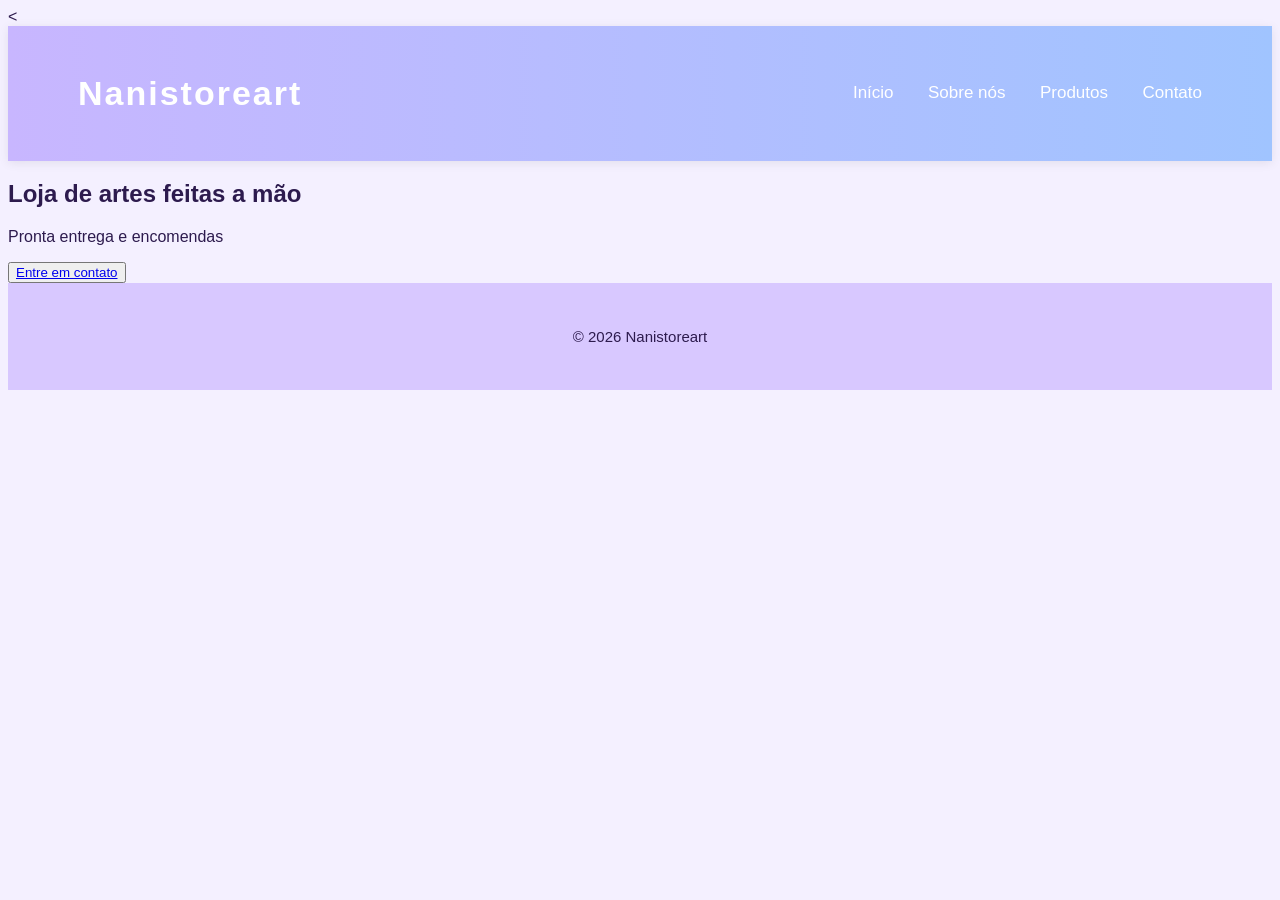
==== index.html @ aa0c8c65 "Update index.html" ====
<!DOCTYPE html>
<html lang="pt-br">
<head>
    <meta charset="UTF-8">
    <title>Nanistoreart</title>
    <<link rel="stylesheet" href="CSS.css">
</head>
<body>

    <header>
        <h1>Nanistoreart</h1>
        <nav>
           <a href="index.html">Início</a> 
            <a href="Sobre_nos.html">Sobre nós</a>
            <a href="Produtos.html">Produtos</a>
            <a href="Contato.html">Contato</a>
        </nav>
    </header>

    <section class="hero">

        <div class="overlay">
            <h2>Loja de artes feitas a mão</h2>
            <p>Pronta entrega e encomendas</p>
            <button> <a href="Contato.html">Entre em contato </a> </button>
        </div>
    </section>

   
    


    <footer>
        <p>© 2026 Nanistoreart </p>
    </footer>
    

</body>
</html>
---- CSS.css ----
body {
    background: #f4f0ff;
    font-family: 'Poppins', sans-serif;
    color: #2d1b4e;
}

/* HEADER */

header {
    display: flex;
    justify-content: space-between;
    align-items: center;

    padding: 25px 70px;

    background: linear-gradient(
        90deg,
        #c8b6ff,
        #a0c4ff
    );

    box-shadow: 0 2px 10px rgba(0,0,0,0.08);
}

header h1 {
    font-size: 34px;
    color: white;
    letter-spacing: 2px;
}

header nav a {
    text-decoration: none;
    color: white;
    margin-left: 30px;
    font-size: 17px;
    transition: 0.3s;
}

header nav a:hover {
    color: #2d1b4e;
}

/* HERO */

hero {
    height: 100vh;

    background:
        linear-gradient(
            rgba(95, 70, 160, 0.45),
            rgba(80, 120, 255, 0.35)
        ),

        url('https://images.unsplash.com/photo-1452860606245-08befc0ff44b?q=80&w=1974');

    background-size: cover;
    background-position: center;
    background-repeat: no-repeat;
    display: flex;
    align-items: center;
    text-decoration: none;
    padding-left: 90px;
}

hero2 {
    height: 300vh;

    background:
        linear-gradient(
            rgba(95, 70, 160, 0.45),
            rgba(80, 120, 255, 0.35)
        );
}

/* OVERLAY */
overlay {
    max-width: 650px;
    background: rgba(255,255,255,0.15);
    backdrop-filter: blur(8px);
    padding: 55px;
    border-radius: 25px;
    border: 1px solid rgba(255,255,255,0.2);
    display: flex;
    flex-direction: column;
    text-decoration: none;
}

overlay h2 {
    font-size: 70px;
    color: white;
    line-height: 1.1;
    margin-bottom: 20px;
}

overlay p {
    font-size: 20px;
    color: #f5f5f5;
    line-height: 1.7;
}

/* BOTÃO */

overlay button {
    width: 240px;
    margin-top: 30px;
    padding: 15px 35px;
    border: none;
    border-radius: 40px;
    background: linear-gradient(90deg, #b388ff,#7ab8ff);
    color: white;
    text-decoration: none;
    font-size: 17px;
    font-weight: bold;
    cursor: pointer;
    transition: 0.3s;
}

overlay button:hover {
    background: linear-gradient(
        90deg,
        #9d6bff,
        #5da9ff);
    text-decoration: none;
    transform: scale(1.05);
}

/* FOOTER */

footer {
    text-align: center;
    padding: 30px;
    background: #d8c8ff;
    color: #2d1b4e;
    font-size: 15px;
}

/* CONTATO */

contato {
    padding: 100px 60px;
    background: #f4f0ff;
    text-align: center;
}

contato h2 {
    font-size: 50px;
    margin-bottom: 60px;
    color: #6c63ff;
}

/* CARDS */

cards {
    display: flex;
    justify-content: center;
    gap: 40px;
    flex-wrap: wrap;
}

card {
    width: 320px;
    padding: 40px;
    border-radius: 25px;
    background: white;
    box-shadow: 0 5px 20px rgba(0,0,0,0.08);
    transition: 0.3s;
}

card:hover {
    transform: translateY(-10px);
}

card h3 {
    font-size: 30px;
    margin-bottom: 20px;
    color: #7b68ee;
}

card p {
    font-size: 17px;
    margin-bottom: 30px;
    color: #555;
    line-height: 1.6;
}

/* BOTÕES */

card a {
    display: inline-block;
    padding: 14px 28px;
    border-radius: 40px;
    text-decoration: none;
    color: white;
    font-weight: bold;
    background: linear-gradient(
        90deg,
        #b388ff,
        #7ab8ff
    );

    transition: 0.3s;
}

card a:hover {
    transform: scale(1.05);
    background: linear-gradient(
        90deg,
        #9d6bff,
        #5da9ff
    );
}

/* CARD DO INSTAGRAM */

instagram {
    background: linear-gradient(
        180deg,
        #fdf0ff,
        #eef4ff
    );
}
produto {
    width: 300px;
    border: 2px solid #000000;
    border-radius: 12px;
    padding: 15px;
    text-align: center;
    box-shadow: 0 4px 10px rgba(0, 0, 0, 0.384);
    background-color: #5e3eaa88;
    margin: 20px 0;
}

container-produtos {
    display: flex;
    flex-wrap: wrap;
    gap: 20px;
    justify-content: center;
    padding: 20px;
}

.produto img {
    width: 100%;
    height: 275px;
    border-radius: 8px;
}

produto h2 {
    margin: 10px 0;
}

produto button {
    background-color: #000;
    color: white;
    border: none;
    padding: 10px 20px;
    border-radius: 6px;
    cursor: pointer;
}

produto button:hover {
    background-color: #333;
}

sobre-nos {
    max-width: 900px;
    margin: 80px auto;
    padding: 50px;
    background: rgba(255,255,255,0.8);
    backdrop-filter: blur(10px);
    border-radius: 25px;
    box-shadow: 0 10px 30px rgba(0,0,0,0.08);
    text-align: center;
}

sobre-nos .icone {
    font-size: 60px;
    margin-bottom: 20px;
}

sobre-nos h2 {
    color: #6c63ff;
    font-size: 42px;
    margin-bottom: 20px;
}

sobre-nos p {
    font-size: 18px;
    line-height: 1.8;
    color: #3f3f3f;
}
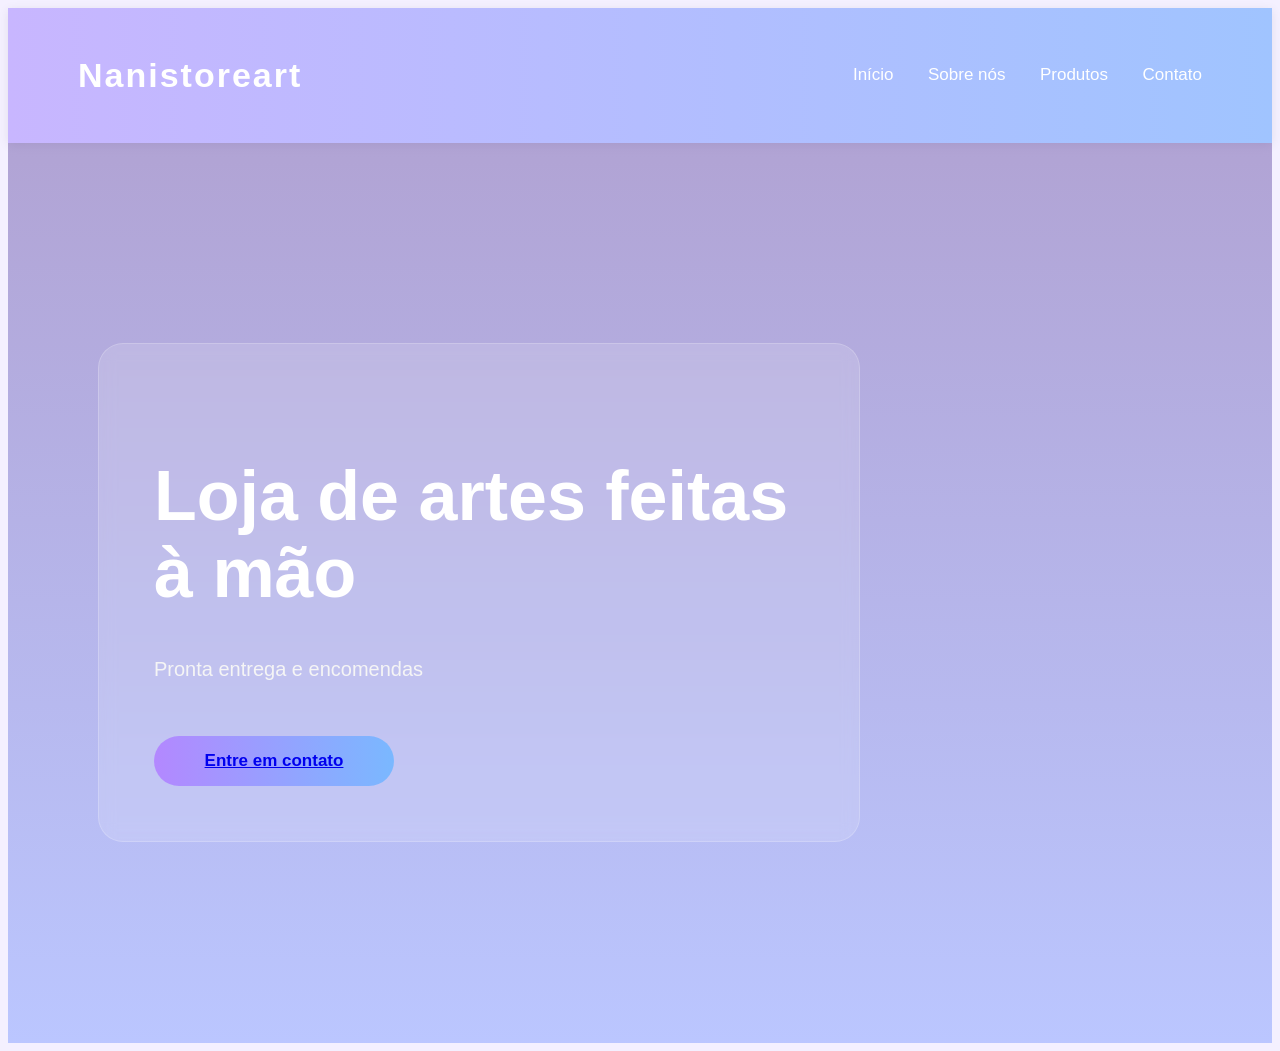
==== commit 7b55cb34: "Update index.html" ====
--- a/index.html
+++ b/index.html
@@ -3,14 +3,14 @@
 <head>
     <meta charset="UTF-8">
     <title>Nanistoreart</title>
-    <<link rel="stylesheet" href="CSS.css">
+    <link rel="stylesheet" href="CSS.css">
 </head>
 <body>
 
     <header>
         <h1>Nanistoreart</h1>
         <nav>
-           <a href="index.html">Início</a> 
+            <a href="index.html">Início</a>
             <a href="Sobre_nos.html">Sobre nós</a>
             <a href="Produtos.html">Produtos</a>
             <a href="Contato.html">Contato</a>
@@ -18,22 +18,16 @@
     </header>
 
     <section class="hero">
+        <div class="overlay">
+            <h2>Loja de artes feitas à mão</h2>
+            <p>Pronta entrega e encomendas</p>
 
-        <div class="overlay">
-            <h2>Loja de artes feitas a mão</h2>
-            <p>Pronta entrega e encomendas</p>
-            <button> <a href="Contato.html">Entre em contato </a> </button>
+            <button>
+                <a href="Contato.html">Entre em contato</a>
+            </button>
+
         </div>
     </section>
 
-   
-    
-
-
-    <footer>
-        <p>© 2026 Nanistoreart </p>
-    </footer>
-    
-
 </body>
 </html>
--- a/CSS.css
+++ b/CSS.css
@@ -10,15 +10,12 @@
     display: flex;
     justify-content: space-between;
     align-items: center;
-
     padding: 25px 70px;
-
     background: linear-gradient(
         90deg,
         #c8b6ff,
         #a0c4ff
     );
-
     box-shadow: 0 2px 10px rgba(0,0,0,0.08);
 }
 
@@ -42,38 +39,33 @@
 
 /* HERO */
 
-hero {
+.hero {
     height: 100vh;
-
     background:
         linear-gradient(
             rgba(95, 70, 160, 0.45),
             rgba(80, 120, 255, 0.35)
         ),
-
         url('https://images.unsplash.com/photo-1452860606245-08befc0ff44b?q=80&w=1974');
-
     background-size: cover;
     background-position: center;
     background-repeat: no-repeat;
     display: flex;
     align-items: center;
-    text-decoration: none;
     padding-left: 90px;
 }
 
-hero2 {
-    height: 300vh;
-
-    background:
-        linear-gradient(
-            rgba(95, 70, 160, 0.45),
-            rgba(80, 120, 255, 0.35)
-        );
+.hero2 {
+    min-height: 100vh;
+    background: linear-gradient(
+        rgba(95, 70, 160, 0.45),
+        rgba(80, 120, 255, 0.35)
+    );
 }
 
 /* OVERLAY */
-overlay {
+
+.overlay {
     max-width: 650px;
     background: rgba(255,255,255,0.15);
     backdrop-filter: blur(8px);
@@ -82,17 +74,16 @@
     border: 1px solid rgba(255,255,255,0.2);
     display: flex;
     flex-direction: column;
-    text-decoration: none;
-}
-
-overlay h2 {
+}
+
+.overlay h2 {
     font-size: 70px;
     color: white;
     line-height: 1.1;
     margin-bottom: 20px;
 }
 
-overlay p {
+.overlay p {
     font-size: 20px;
     color: #f5f5f5;
     line-height: 1.7;
@@ -100,49 +91,42 @@
 
 /* BOTÃO */
 
-overlay button {
+.overlay button {
     width: 240px;
     margin-top: 30px;
     padding: 15px 35px;
     border: none;
     border-radius: 40px;
-    background: linear-gradient(90deg, #b388ff,#7ab8ff);
-    color: white;
-    text-decoration: none;
+    background: linear-gradient(
+        90deg,
+        #b388ff,
+        #7ab8ff
+    );
+    color: white;
     font-size: 17px;
     font-weight: bold;
     cursor: pointer;
     transition: 0.3s;
 }
 
-overlay button:hover {
+.overlay button:hover {
     background: linear-gradient(
         90deg,
         #9d6bff,
-        #5da9ff);
-    text-decoration: none;
+        #5da9ff
+    );
     transform: scale(1.05);
 }
 
-/* FOOTER */
-
-footer {
-    text-align: center;
-    padding: 30px;
-    background: #d8c8ff;
-    color: #2d1b4e;
-    font-size: 15px;
-}
-
 /* CONTATO */
 
-contato {
+.contato {
     padding: 100px 60px;
     background: #f4f0ff;
     text-align: center;
 }
 
-contato h2 {
+.contato h2 {
     font-size: 50px;
     margin-bottom: 60px;
     color: #6c63ff;
@@ -150,14 +134,14 @@
 
 /* CARDS */
 
-cards {
+.cards {
     display: flex;
     justify-content: center;
     gap: 40px;
     flex-wrap: wrap;
 }
 
-card {
+.card {
     width: 320px;
     padding: 40px;
     border-radius: 25px;
@@ -166,26 +150,24 @@
     transition: 0.3s;
 }
 
-card:hover {
+.card:hover {
     transform: translateY(-10px);
 }
 
-card h3 {
+.card h3 {
     font-size: 30px;
     margin-bottom: 20px;
     color: #7b68ee;
 }
 
-card p {
+.card p {
     font-size: 17px;
     margin-bottom: 30px;
     color: #555;
     line-height: 1.6;
 }
 
-/* BOTÕES */
-
-card a {
+.card a {
     display: inline-block;
     padding: 14px 28px;
     border-radius: 40px;
@@ -197,11 +179,10 @@
         #b388ff,
         #7ab8ff
     );
-
-    transition: 0.3s;
-}
-
-card a:hover {
+    transition: 0.3s;
+}
+
+.card a:hover {
     transform: scale(1.05);
     background: linear-gradient(
         90deg,
@@ -212,25 +193,17 @@
 
 /* CARD DO INSTAGRAM */
 
-instagram {
+.instagram {
     background: linear-gradient(
         180deg,
         #fdf0ff,
         #eef4ff
     );
 }
-produto {
-    width: 300px;
-    border: 2px solid #000000;
-    border-radius: 12px;
-    padding: 15px;
-    text-align: center;
-    box-shadow: 0 4px 10px rgba(0, 0, 0, 0.384);
-    background-color: #5e3eaa88;
-    margin: 20px 0;
-}
-
-container-produtos {
+
+/* PRODUTOS */
+
+.container-produtos {
     display: flex;
     flex-wrap: wrap;
     gap: 20px;
@@ -238,17 +211,29 @@
     padding: 20px;
 }
 
+.produto {
+    width: 300px;
+    border: 2px solid #000;
+    border-radius: 12px;
+    padding: 15px;
+    text-align: center;
+    box-shadow: 0 4px 10px rgba(0,0,0,0.38);
+    background-color: #5e3eaa88;
+    margin: 20px 0;
+}
+
 .produto img {
     width: 100%;
     height: 275px;
+    object-fit: cover;
     border-radius: 8px;
 }
 
-produto h2 {
+.produto h2 {
     margin: 10px 0;
 }
 
-produto button {
+.produto button {
     background-color: #000;
     color: white;
     border: none;
@@ -257,11 +242,13 @@
     cursor: pointer;
 }
 
-produto button:hover {
+.produto button:hover {
     background-color: #333;
 }
 
-sobre-nos {
+/* SOBRE NÓS */
+
+.sobre-nos {
     max-width: 900px;
     margin: 80px auto;
     padding: 50px;
@@ -272,19 +259,31 @@
     text-align: center;
 }
 
-sobre-nos .icone {
+.sobre-nos .icone {
     font-size: 60px;
     margin-bottom: 20px;
 }
 
-sobre-nos h2 {
+.sobre-nos h2 {
     color: #6c63ff;
     font-size: 42px;
     margin-bottom: 20px;
 }
 
-sobre-nos p {
+.sobre-nos p {
     font-size: 18px;
     line-height: 1.8;
     color: #3f3f3f;
 }
+
+/* FOOTER */
+
+footer {
+    text-align: center;
+    padding: 30px;
+    background: #d8c8ff;
+    color: #2d1b4e;
+    font-size: 15px;
+}
+    color: #3f3f3f;
+}
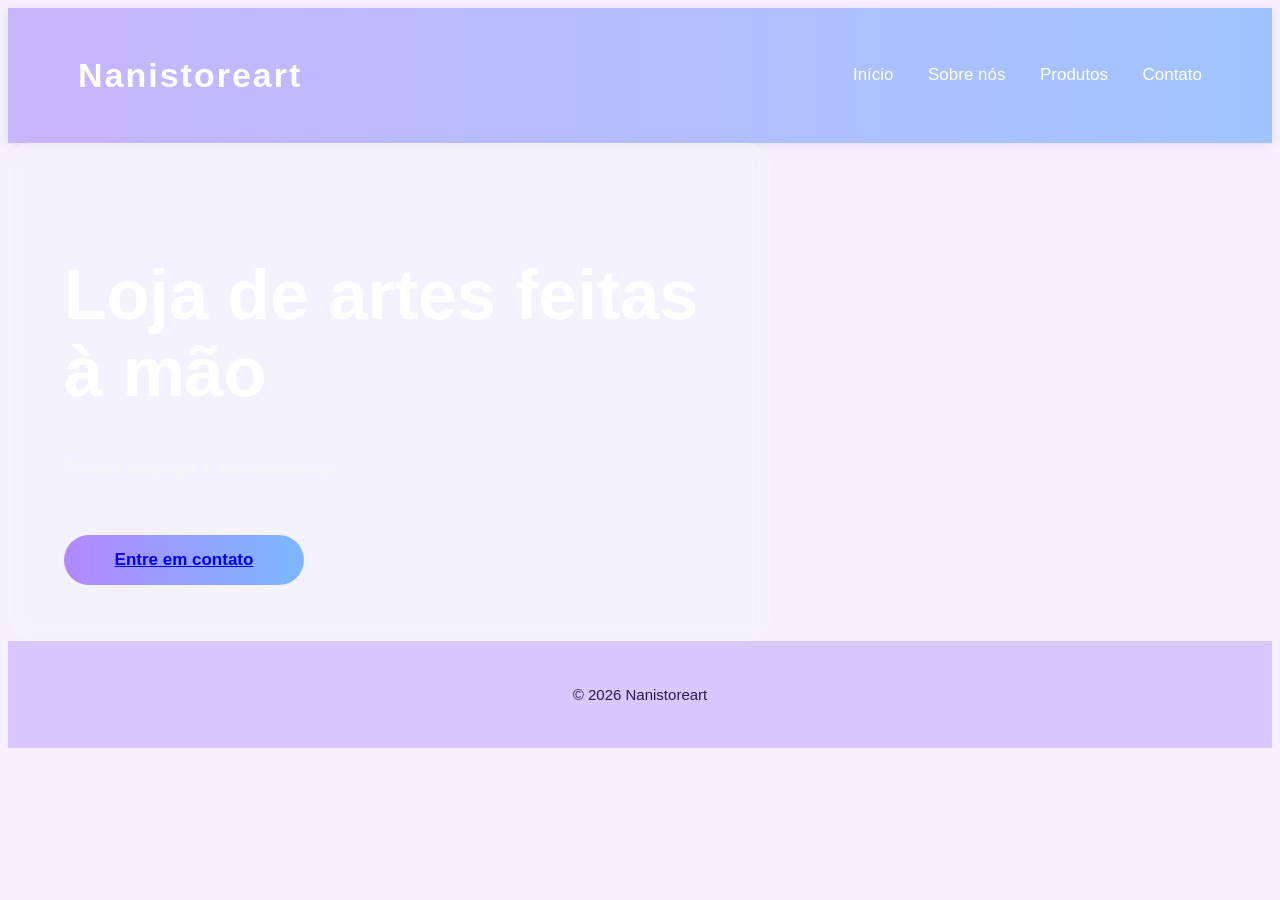
==== commit c5ba482d: "Update index.html" ====
--- a/index.html
+++ b/index.html
@@ -29,5 +29,9 @@
         </div>
     </section>
 
+    <footer>
+        <p>© 2026 Nanistoreart</p>
+    </footer>
+    
 </body>
 </html>
--- a/CSS.css
+++ b/CSS.css
@@ -39,7 +39,7 @@
 
 /* HERO */
 
-.hero {
+hero {
     height: 100vh;
     background:
         linear-gradient(
@@ -55,7 +55,7 @@
     padding-left: 90px;
 }
 
-.hero2 {
+hero2 {
     min-height: 100vh;
     background: linear-gradient(
         rgba(95, 70, 160, 0.45),
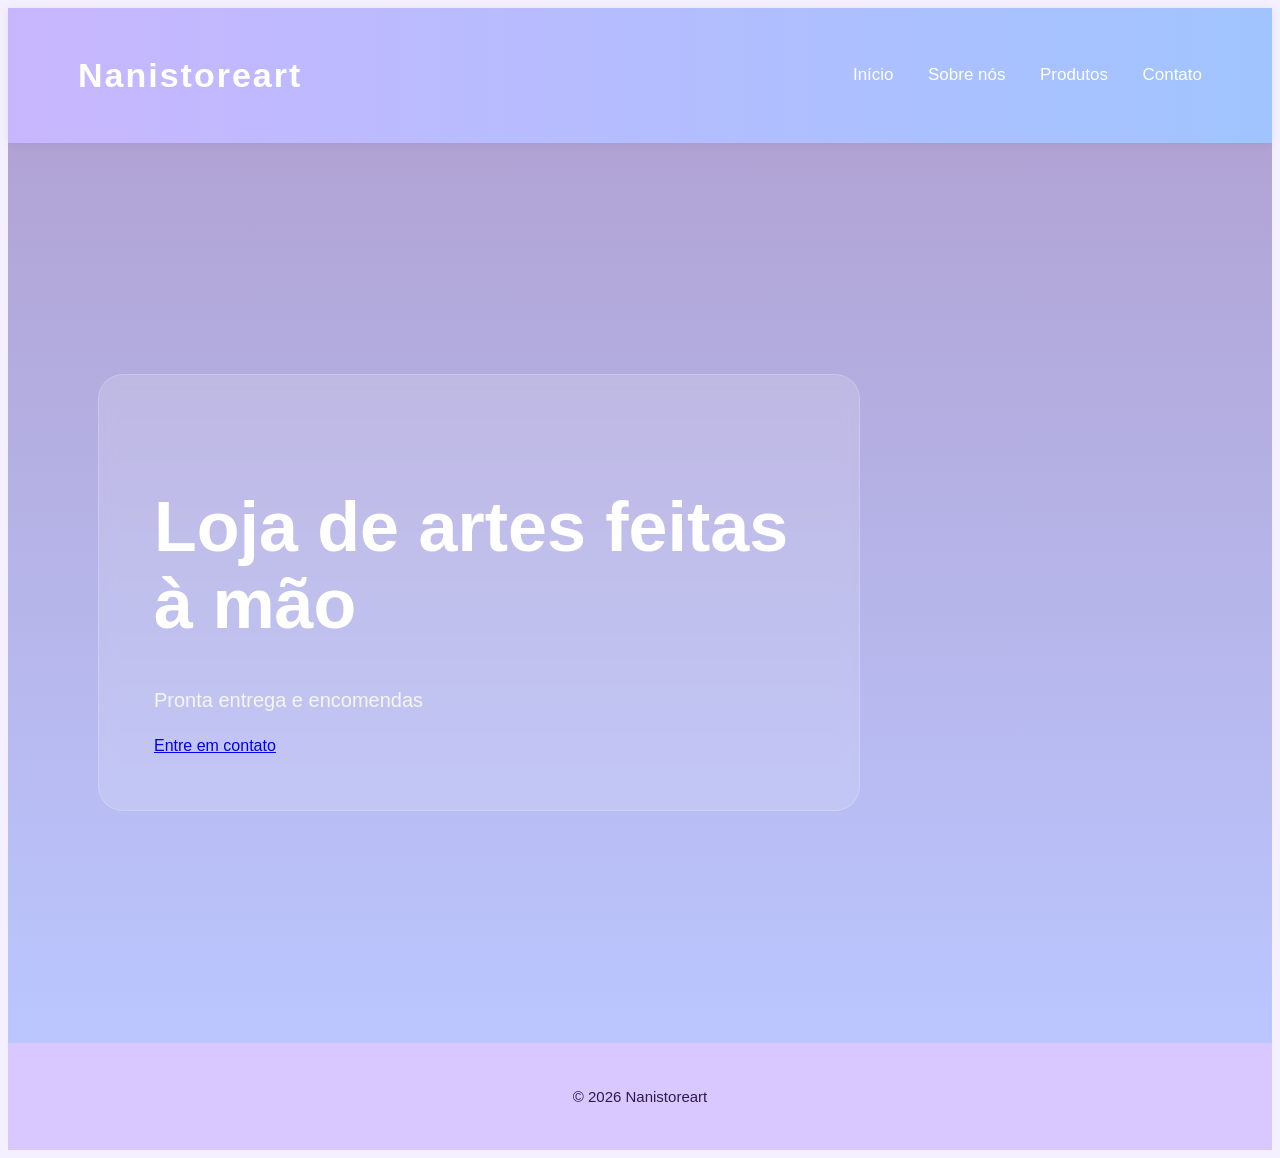
==== commit 52e6a758: "Update index.html" ====
--- a/index.html
+++ b/index.html
@@ -22,9 +22,7 @@
             <h2>Loja de artes feitas à mão</h2>
             <p>Pronta entrega e encomendas</p>
 
-            <button>
-                <a href="Contato.html">Entre em contato</a>
-            </button>
+            <a href="Contato.html" class="botao">Entre em contato</a>
 
         </div>
     </section>
--- a/CSS.css
+++ b/CSS.css
@@ -39,7 +39,7 @@
 
 /* HERO */
 
-hero {
+.hero {
     height: 100vh;
     background:
         linear-gradient(
@@ -47,15 +47,26 @@
             rgba(80, 120, 255, 0.35)
         ),
         url('https://images.unsplash.com/photo-1452860606245-08befc0ff44b?q=80&w=1974');
+
     background-size: cover;
     background-position: center;
     background-repeat: no-repeat;
+
     display: flex;
     align-items: center;
     padding-left: 90px;
 }
 
-hero2 {
+/* melhora mobile */
+@media (max-width: 768px) {
+    .hero {
+        padding-left: 20px;
+        text-align: center;
+        justify-content: center;
+    }
+}
+
+.hero2 {
     min-height: 100vh;
     background: linear-gradient(
         rgba(95, 70, 160, 0.45),
@@ -285,5 +296,3 @@
     color: #2d1b4e;
     font-size: 15px;
 }
-    color: #3f3f3f;
-}
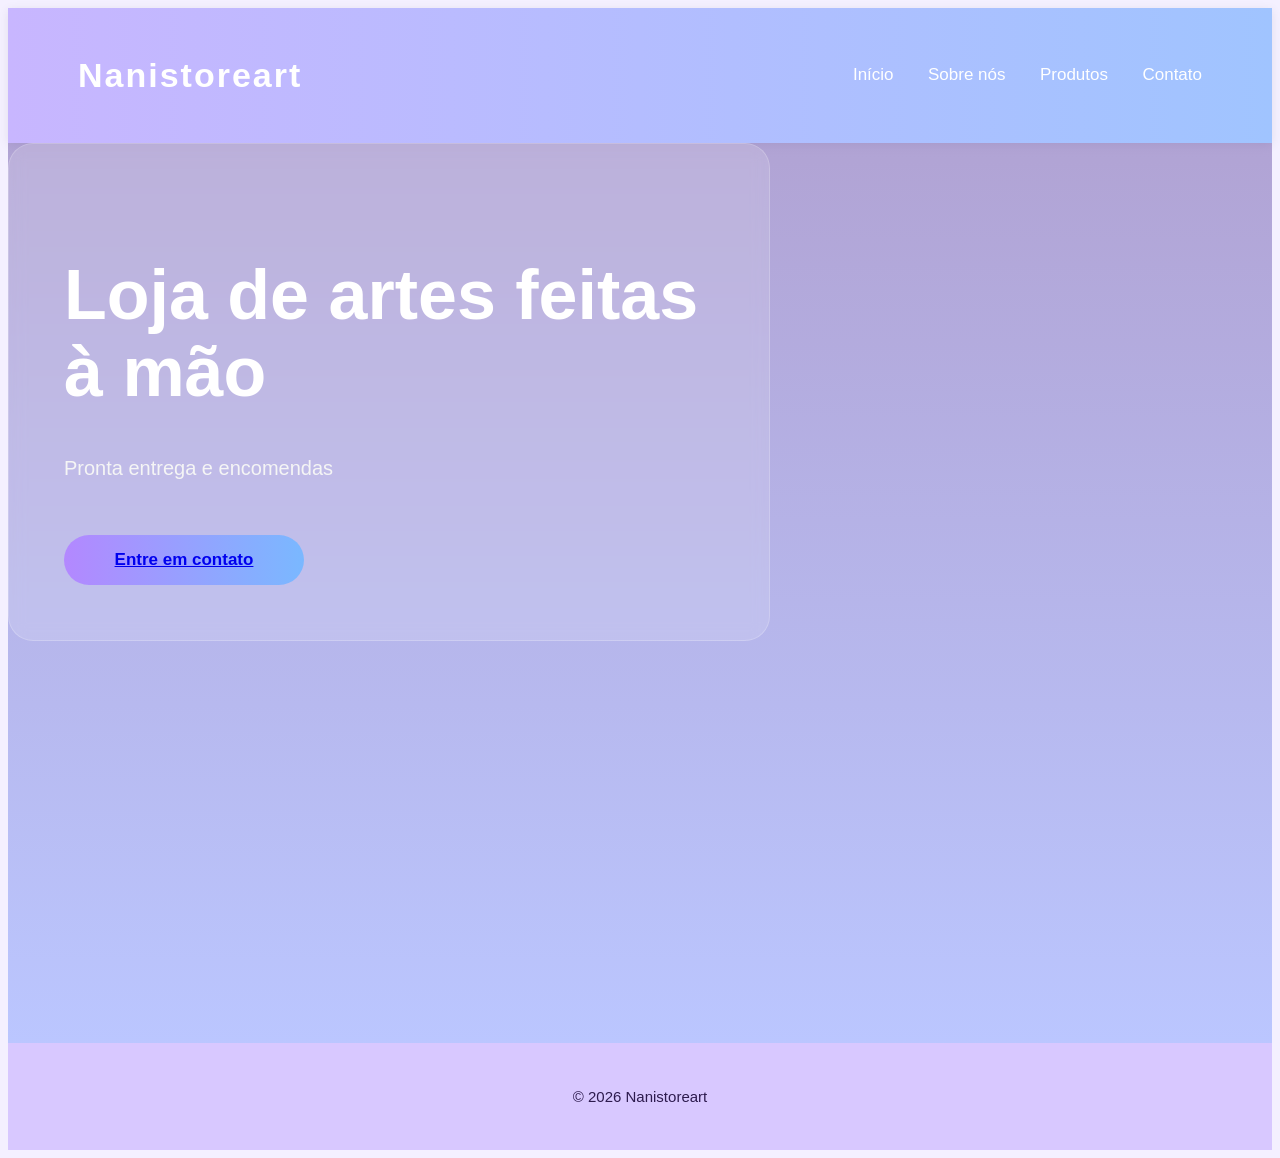
==== commit 8d0b6c38: "Update index.html" ====
--- a/index.html
+++ b/index.html
@@ -22,7 +22,9 @@
             <h2>Loja de artes feitas à mão</h2>
             <p>Pronta entrega e encomendas</p>
 
+            <button>
             <a href="Contato.html" class="botao">Entre em contato</a>
+            </button>
 
         </div>
     </section>
--- a/CSS.css
+++ b/CSS.css
@@ -46,15 +46,11 @@
             rgba(95, 70, 160, 0.45),
             rgba(80, 120, 255, 0.35)
         ),
-        url('https://images.unsplash.com/photo-1452860606245-08befc0ff44b?q=80&w=1974');
+        url("https://images.unsplash.com/photo-1452860606245-08befc0ff44b");
 
     background-size: cover;
     background-position: center;
     background-repeat: no-repeat;
-
-    display: flex;
-    align-items: center;
-    padding-left: 90px;
 }
 
 /* melhora mobile */
